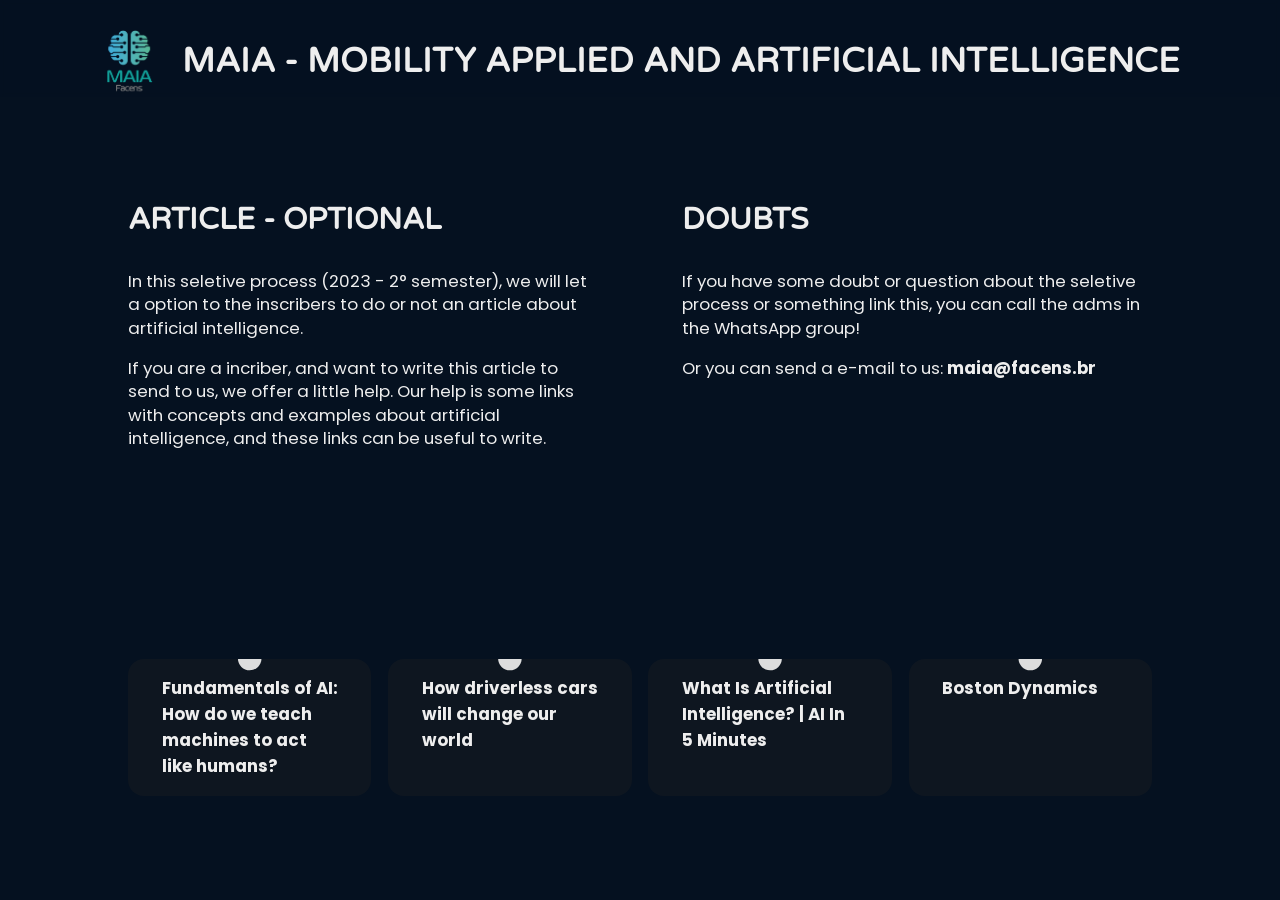
==== index.html @ 7ced96fa "." ====
<!DOCTYPE html>
<html lang="en">
<head>
    <meta charset="UTF-8">
    <meta http-equiv="X-UA-Compatible" content="IE=edge">
    <meta name="viewport" content="width=device-width, initial-scale=1.0">
    <link rel="icon" type="image/x-icon" href="favicon.ico">
    <link rel="stylesheet" href="css/style.css">
    <title>LINCE - MAIA</title>
</head>
<body>
    <main class="main-container">
        <header>
            <img class="header-img" src="equipe-maia.png" alt="LOGO MAIA"/>
            <h1>MAIA - MOBILITY APPLIED AND ARTIFICIAL INTELLIGENCE</h1>
        </header>
        <article>
            <section>
                <div class="col-1">
                    <h1>ARTICLE - OPTIONAL</h1>
                    <p data-show>
                        <span>
                            In this seletive process (2023 - 2° semester), we will let a option to the inscribers to do or not an article about artificial intelligence.
                        </span>
                    </p>
                    <p data-show>
                        <span>
                            If you are a incriber, and want to write this article to send to us, we offer a little help. Our help is some links with concepts and examples about artificial intelligence, and these links can be useful to write.
                        </span>
                    </p>
                </div>
                <div class="col-2">
                    <h1>DOUBTS</h1>
                    <p data-show>
                        <span>
                            If you have some doubt or question about the seletive process or something link this, you can call the adms in the WhatsApp group!
                        </span>
                    </p>
                    <p data-show>
                        <span>
                            Or you can send a e-mail to us: <b>maia@facens.br</b>
                        </span>
                    </p>
                </div>
            </section>
            <footer>
                <ul class="links">
                    <li>
                        <a href="https://firstlinesoftware.com/blog/fundamentals-of-ai-how-do-we-teach-machines-to-act-like-humans/" data-text="Fundamentals of AI: How do we teach machines to act like humans?"></a>
                    </li>
                    <li>
                        <a href="https://www.bbc.com/future/article/20211126-how-driverless-cars-will-change-our-world" data-text="How driverless cars will change our world"></a>
                    </li>
                    <li>
                        <a href="https://www.youtube.com/watch?v=ad79nYk2keg" data-text="What Is Artificial Intelligence? | AI In 5 Minutes"></a>
                    </li>
                    <li>
                        <a href="https://www.youtube.com/user/BostonDynamics" data-text="Boston Dynamics"></a>
                    </li>
                </ul>
            </footer>
        </article>
        <footer></footer>
    </main>
    <script src="script.js"/>
</body>
</html>
---- css/style.css ----
@import url("https://fonts.googleapis.com/css2?family=Poppins:wght@100;200;300;400;500;600;700;800;900&family=Varela+Round&display=swap");
* {
  margin: 0;
  padding: 0;
  box-sizing: border-box;
}

body {
  min-height: 100vh;
  display: flex;
  flex-direction: column;
  font-family: Poppins;
  background: #051120;
  color: #eee;
  font-size: clamp(0.8rem, 1.5vw, 1.05rem);
  overflow-x: hidden;
}
body main {
  display: flex;
  flex-direction: column;
  align-items: center;
  height: 100vh;
}
body main header {
  position: sticky;
  top: 0;
  width: 100%;
  display: flex;
  flex-direction: row;
  align-items: center;
  justify-content: center;
  padding: 0.5em 6vw;
  padding-top: 4vh;
  font-family: "Varela Round";
  -webkit-user-select: none;
     -moz-user-select: none;
          user-select: none;
  border-bottom: 2px solid transparent;
  gap: 1.5em;
  z-index: 100;
  -webkit-backdrop-filter: blur(2px);
          backdrop-filter: blur(2px);
  background: rgba(5, 17, 32, 0.7529411765);
  transition-duration: 0.25s;
}
body main header .header-img {
  max-height: 3em;
  scale: 2;
}
body main article {
  display: flex;
  flex-direction: column;
  flex-grow: 1;
  justify-content: space-around;
  -moz-column-gap: 5vh;
       column-gap: 5vh;
}
body main article section, body main article footer {
  margin: 0 10vw;
}
body main article section {
  display: grid;
  grid-template-columns: repeat(auto-fit, minmax(20em, 1fr));
  gap: 5em;
}
body main article section div {
  display: flex;
  flex-direction: column;
  gap: 1em;
}
body main article section div h1 {
  font-family: "Varela Round";
  font-size: 1.8em;
  margin-bottom: 0.5em;
}
body main article footer {
  position: relative;
  display: flex;
  align-items: center;
  justify-content: center;
}
body main article footer .links {
  width: 100%;
  display: grid;
  gap: 1em;
}
body main article footer .links li {
  list-style: none;
  display: flex;
  align-items: center;
}
body main article footer .links li a {
  position: relative;
  height: 100%;
  width: 100%;
  background: rgba(34, 34, 34, 0.3333333333);
  padding: 1em 2em;
  text-decoration: none;
  color: #eee;
  border-radius: 1rem;
  font-weight: 700;
}
body main article footer .links li a::before, body main article footer .links li a::after {
  content: attr(data-text);
}
body main article footer .links li a::after {
  position: absolute;
  padding: 1em 2em;
  top: 0;
  left: 0;
  inset: 0;
  background: #ddd;
  color: #112;
  border-radius: 1rem;
  pointer-events: none;
  -webkit-clip-path: circle(0.7em at 50% 0%);
          clip-path: circle(0.7em at 50% 0%);
  transition: 0.5s;
}
body main article footer .links li a:hover::after {
  -webkit-clip-path: circle(100% at 50% 50%);
          clip-path: circle(100% at 50% 50%);
}
body [data-show] {
  position: relative;
  line-height: 1.4em;
}
body [data-show]:has(.text-appear) > *:not(.text-appear) {
  pointer-events: none;
  opacity: 0;
}
body .text-appear {
  top: 0;
  left: 0;
  position: absolute;
}
body .text-appear::after {
  content: "";
  position: absolute;
  height: 1.4em;
  width: 0.4em;
  translate: 0.15em;
  background: currentColor;
  display: none;
}
body .text-appear.typing::after {
  display: inline;
  animation: animateType 0.4s steps(2) infinite alternate;
}

@keyframes animateType {
  0% {
    opacity: 0;
  }
  50%, 100% {
    opacity: 1;
  }
}
@media screen and (min-width: 64rem) {
  .links {
    grid-template-columns: repeat(4, 1fr);
  }
}
@media screen and (min-width: 40rem) and (max-width: calc(64rem - 1px)) {
  .links {
    grid-template-columns: repeat(2, 1fr);
  }
}
@media screen and (max-width: calc(40rem - 1px)) {
  .links {
    grid-template-columns: 1fr;
  }
}/*# sourceMappingURL=style.css.map */
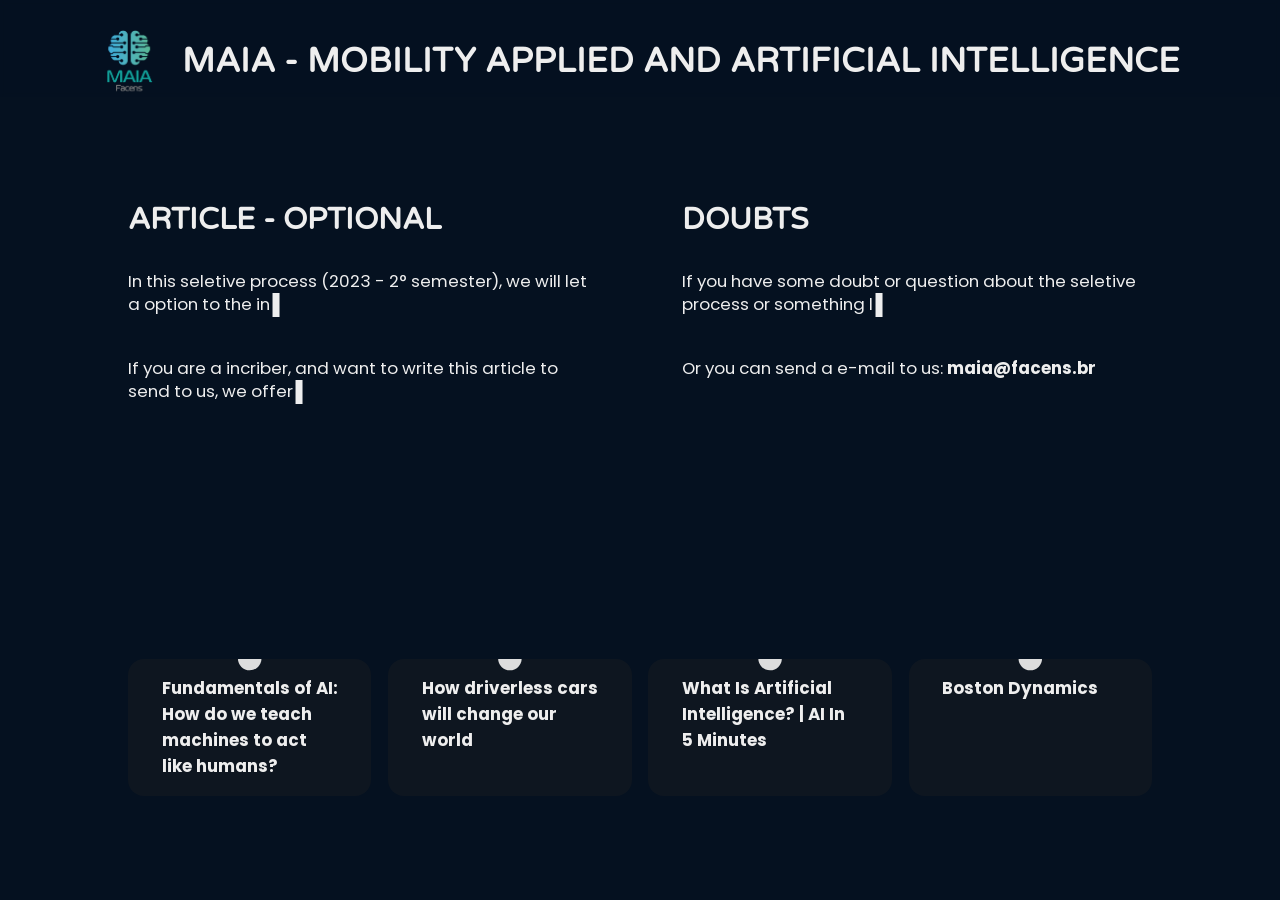
==== commit 96f5fc05: "." ====
--- a/index.html
+++ b/index.html
@@ -62,6 +62,6 @@
         </article>
         <footer></footer>
     </main>
-    <script src="script.js"/>
+    <script src="script.js"></script>
 </body>
 </html>
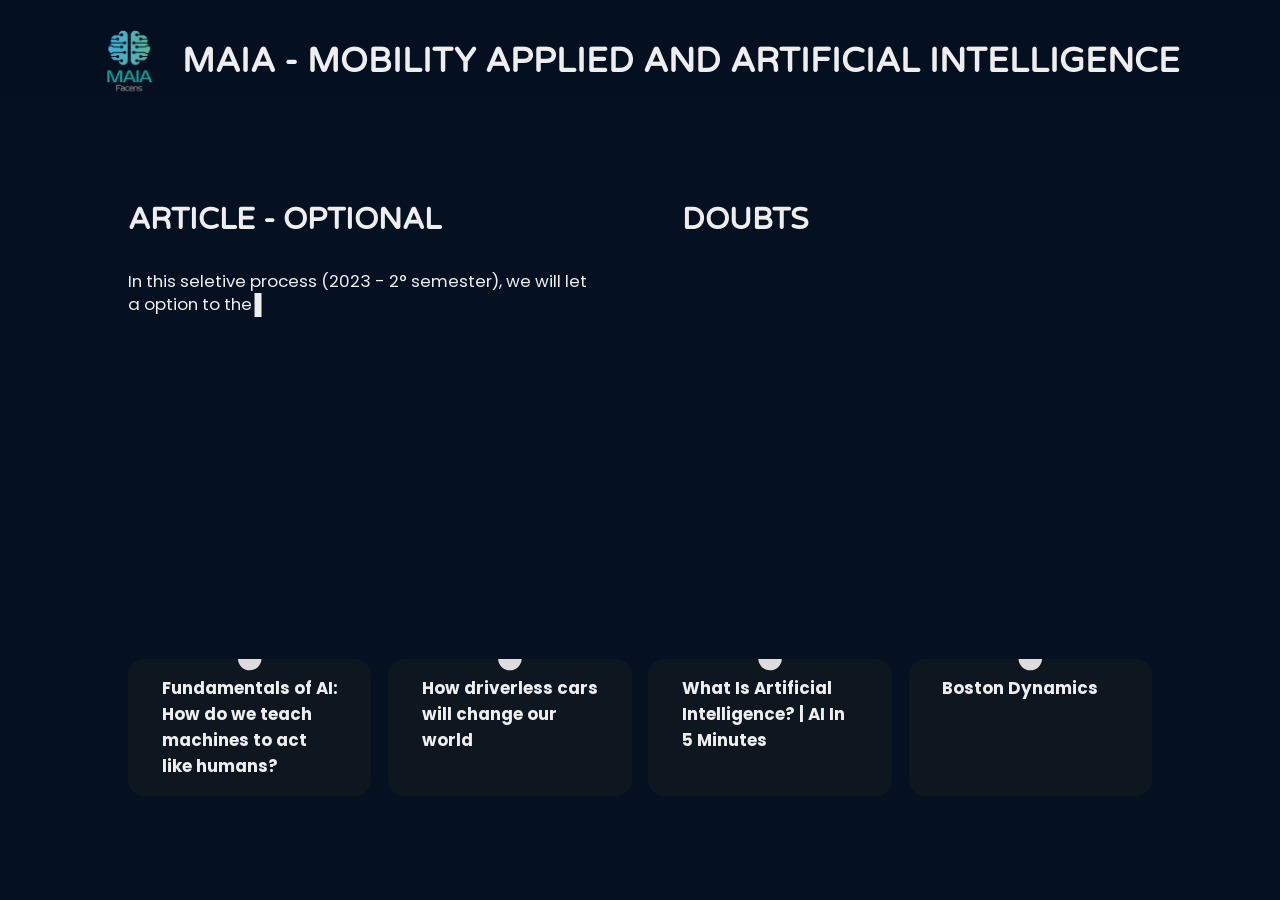
==== commit b167451e: "." ====
--- a/index.html
+++ b/index.html
@@ -61,6 +61,7 @@
             </footer>
         </article>
         <footer></footer>
+        <span class="background-container"></span>
     </main>
     <script src="script.js"></script>
 </body>
--- a/css/style.css
+++ b/css/style.css
@@ -15,13 +15,13 @@
   font-size: clamp(0.8rem, 1.5vw, 1.05rem);
   overflow-x: hidden;
 }
-body main {
+body .main-container {
   display: flex;
   flex-direction: column;
   align-items: center;
   height: 100vh;
 }
-body main header {
+body .main-container header {
   position: sticky;
   top: 0;
   width: 100%;
@@ -40,14 +40,14 @@
   z-index: 100;
   -webkit-backdrop-filter: blur(2px);
           backdrop-filter: blur(2px);
-  background: rgba(5, 17, 32, 0.7529411765);
+  background: rgba(5, 17, 32, 0.6274509804);
   transition-duration: 0.25s;
 }
-body main header .header-img {
+body .main-container header .header-img {
   max-height: 3em;
   scale: 2;
 }
-body main article {
+body .main-container article {
   display: flex;
   flex-direction: column;
   flex-grow: 1;
@@ -55,41 +55,41 @@
   -moz-column-gap: 5vh;
        column-gap: 5vh;
 }
-body main article section, body main article footer {
+body .main-container article section, body .main-container article footer {
   margin: 0 10vw;
 }
-body main article section {
+body .main-container article section {
   display: grid;
   grid-template-columns: repeat(auto-fit, minmax(20em, 1fr));
   gap: 5em;
 }
-body main article section div {
+body .main-container article section div {
   display: flex;
   flex-direction: column;
   gap: 1em;
 }
-body main article section div h1 {
+body .main-container article section div h1 {
   font-family: "Varela Round";
   font-size: 1.8em;
   margin-bottom: 0.5em;
 }
-body main article footer {
+body .main-container article footer {
   position: relative;
   display: flex;
   align-items: center;
   justify-content: center;
 }
-body main article footer .links {
+body .main-container article footer .links {
   width: 100%;
   display: grid;
   gap: 1em;
 }
-body main article footer .links li {
+body .main-container article footer .links li {
   list-style: none;
   display: flex;
   align-items: center;
 }
-body main article footer .links li a {
+body .main-container article footer .links li a {
   position: relative;
   height: 100%;
   width: 100%;
@@ -100,10 +100,10 @@
   border-radius: 1rem;
   font-weight: 700;
 }
-body main article footer .links li a::before, body main article footer .links li a::after {
+body .main-container article footer .links li a::before, body .main-container article footer .links li a::after {
   content: attr(data-text);
 }
-body main article footer .links li a::after {
+body .main-container article footer .links li a::after {
   position: absolute;
   padding: 1em 2em;
   top: 0;
@@ -117,9 +117,50 @@
           clip-path: circle(0.7em at 50% 0%);
   transition: 0.5s;
 }
-body main article footer .links li a:hover::after {
+body .main-container article footer .links li a:hover::after {
   -webkit-clip-path: circle(100% at 50% 50%);
           clip-path: circle(100% at 50% 50%);
+}
+body .main-container .background-container {
+  position: absolute;
+  top: 0;
+  left: 0;
+  height: 100%;
+  width: 100%;
+  pointer-events: none;
+  opacity: 0.4;
+  overflow: hidden;
+}
+body .main-container .background-container span {
+  position: absolute;
+  height: 0.5em;
+  width: 0.5em;
+  top: 100%;
+  left: var(--x);
+  display: flex;
+  justify-content: center;
+  animation: animateNeuron var(--duration) linear forwards;
+}
+body .main-container .background-container span::before {
+  content: "";
+  position: absolute;
+  width: 50%;
+  left: 50%;
+  z-index: 0;
+  translate: -50%;
+  height: var(--size);
+  background: linear-gradient(#0ac, #0a8 80%, transparent);
+}
+body .main-container .background-container span::after {
+  content: "";
+  position: absolute;
+  height: 0.5em;
+  width: 0.5em;
+  top: 0;
+  left: 0;
+  scale: 1.2;
+  border-radius: 50%;
+  background: white;
 }
 body [data-show] {
   position: relative;
@@ -148,6 +189,11 @@
   animation: animateType 0.4s steps(2) infinite alternate;
 }
 
+@keyframes animateNeuron {
+  to {
+    top: calc(var(--size) * -1);
+  }
+}
 @keyframes animateType {
   0% {
     opacity: 0;
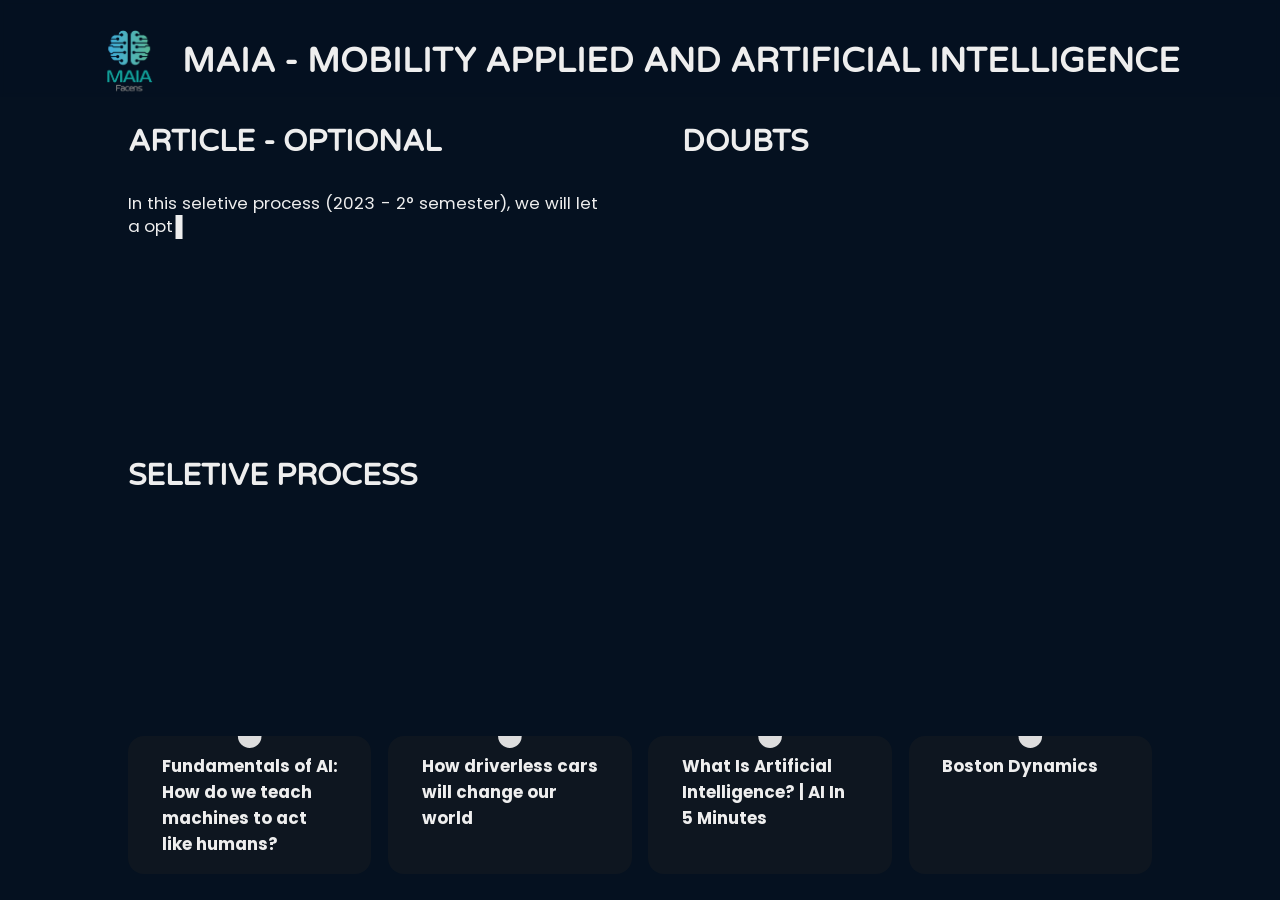
==== commit 0a479d36: "." ====
--- a/index.html
+++ b/index.html
@@ -16,7 +16,7 @@
         </header>
         <article>
             <section>
-                <div class="col-1">
+                <div>
                     <h1>ARTICLE - OPTIONAL</h1>
                     <p data-show>
                         <span>
@@ -29,7 +29,7 @@
                         </span>
                     </p>
                 </div>
-                <div class="col-2">
+                <div>
                     <h1>DOUBTS</h1>
                     <p data-show>
                         <span>
@@ -39,6 +39,19 @@
                     <p data-show>
                         <span>
                             Or you can send a e-mail to us: <b>maia@facens.br</b>
+                        </span>
+                    </p>
+                </div>
+                <div>
+                    <h1>SELETIVE PROCESS</h1>
+                    <p data-show>
+                        <span>
+                            The team is looking for people who are willing to learn, committed to the team and the projects, and who are enthusiastic about developing skills in different types of technologies and engineering areas.
+                        </span>
+                    </p>
+                    <p data-show>
+                        <span>
+                            See the WhatsApp group description for more information.
                         </span>
                     </p>
                 </div>
--- a/css/style.css
+++ b/css/style.css
@@ -73,6 +73,9 @@
   font-size: 1.8em;
   margin-bottom: 0.5em;
 }
+body .main-container article section div p {
+  text-align: justify;
+}
 body .main-container article footer {
   position: relative;
   display: flex;
@@ -135,7 +138,7 @@
   position: absolute;
   height: 0.5em;
   width: 0.5em;
-  top: 100%;
+  top: -1em;
   left: var(--x);
   display: flex;
   justify-content: center;
@@ -147,9 +150,9 @@
   width: 50%;
   left: 50%;
   z-index: 0;
-  translate: -50%;
+  translate: -50% -100%;
   height: var(--size);
-  background: linear-gradient(#0ac, #0a8 80%, transparent);
+  background: linear-gradient(transparent, #0a8 20%, #0ac);
 }
 body .main-container .background-container span::after {
   content: "";
@@ -191,7 +194,7 @@
 
 @keyframes animateNeuron {
   to {
-    top: calc(var(--size) * -1);
+    top: calc(var(--size) + 100%);
   }
 }
 @keyframes animateType {
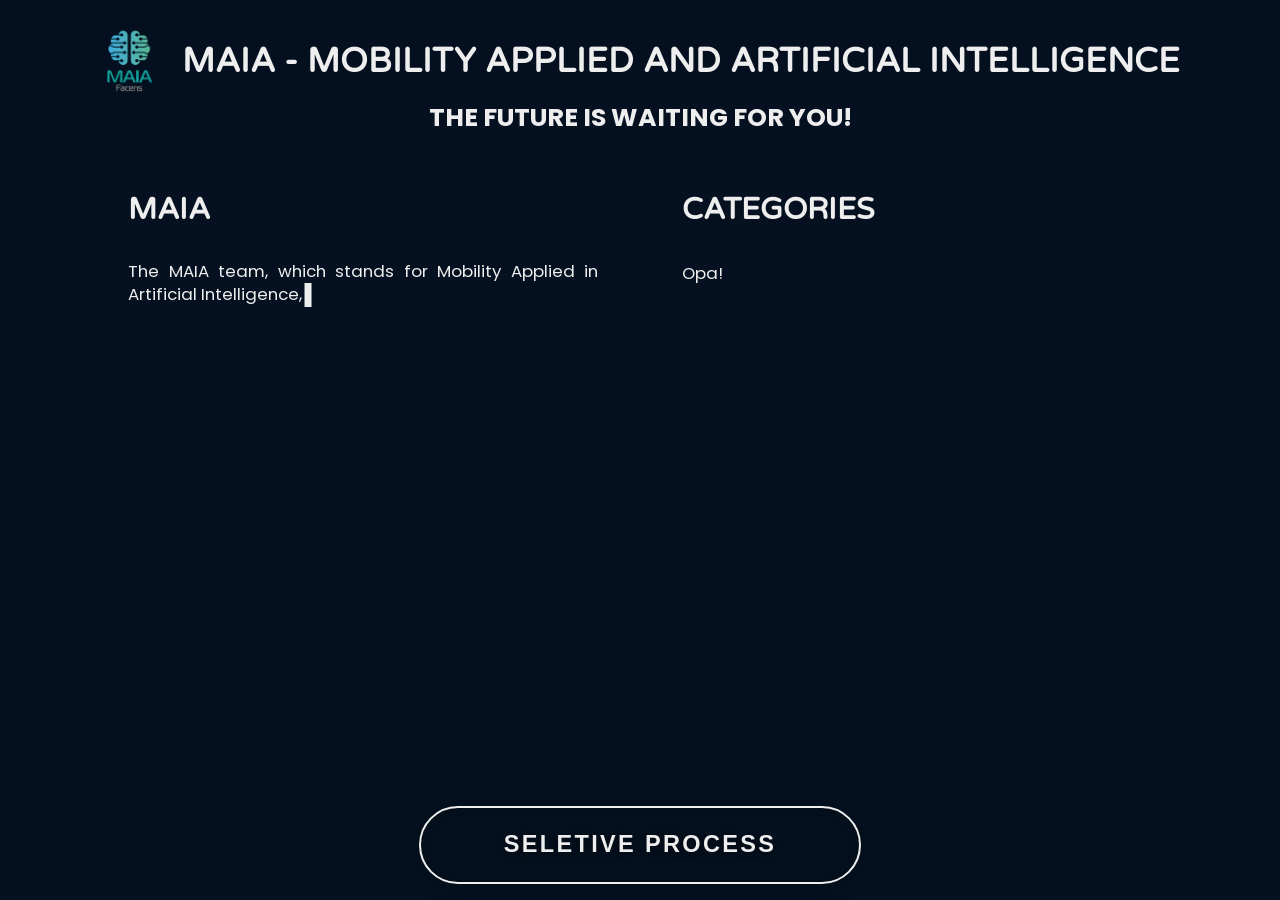
==== commit fd289120: "." ====
--- a/index.html
+++ b/index.html
@@ -15,66 +15,33 @@
             <h1>MAIA - MOBILITY APPLIED AND ARTIFICIAL INTELLIGENCE</h1>
         </header>
         <article>
+            <h1>THE FUTURE IS WAITING FOR YOU!</h1>
             <section>
                 <div>
-                    <h1>ARTICLE - OPTIONAL</h1>
+                    <h1>MAIA</h1>
                     <p data-show>
                         <span>
-                            In this seletive process (2023 - 2° semester), we will let a option to the inscribers to do or not an article about artificial intelligence.
+                            The MAIA team, which stands for Mobility Applied in Artificial Intelligence, has as its primary mission to provide a valuable opportunity for students who want to improve their skills and knowledge in artificial intelligence and apply them to practical projects.
                         </span>
                     </p>
                     <p data-show>
                         <span>
-                            If you are a incriber, and want to write this article to send to us, we offer a little help. Our help is some links with concepts and examples about artificial intelligence, and these links can be useful to write.
+                            Our team is dedicated to creating a learning and collaborative environment where students interested in robotics and AI can not only expand their theoretical knowledge, but also put it into practice by carrying out concrete projects. We believe that practical application plays a key role in developing solid AI and engineering skills.
+                        </span>
+                    </p>
+                    <p data-show>
+                        <span>
+                            We offer challenges where participants can get involved in projects that address real-world challenges, allowing them to apply AI algorithms, data analysis and machine learning techniques to everyday situations. This not only enriches the learning experience, but also prepares our members to face the challenges of industry and AI research with confidence.
                         </span>
                     </p>
                 </div>
                 <div>
-                    <h1>DOUBTS</h1>
-                    <p data-show>
-                        <span>
-                            If you have some doubt or question about the seletive process or something link this, you can call the adms in the WhatsApp group!
-                        </span>
-                    </p>
-                    <p data-show>
-                        <span>
-                            Or you can send a e-mail to us: <b>maia@facens.br</b>
-                        </span>
-                    </p>
-                </div>
-                <div>
-                    <h1>SELETIVE PROCESS</h1>
-                    <p data-show>
-                        <span>
-                            The team is looking for people who are willing to learn, committed to the team and the projects, and who are enthusiastic about developing skills in different types of technologies and engineering areas.
-                        </span>
-                    </p>
-                    <p data-show>
-                        <span>
-                            See the WhatsApp group description for more information.
-                        </span>
-                    </p>
+                    <h1>CATEGORIES</h1>
+                    <p>Opa!</p>
                 </div>
             </section>
-            <footer>
-                <ul class="links">
-                    <li>
-                        <a href="https://firstlinesoftware.com/blog/fundamentals-of-ai-how-do-we-teach-machines-to-act-like-humans/" data-text="Fundamentals of AI: How do we teach machines to act like humans?"></a>
-                    </li>
-                    <li>
-                        <a href="https://www.bbc.com/future/article/20211126-how-driverless-cars-will-change-our-world" data-text="How driverless cars will change our world"></a>
-                    </li>
-                    <li>
-                        <a href="https://www.youtube.com/watch?v=ad79nYk2keg" data-text="What Is Artificial Intelligence? | AI In 5 Minutes"></a>
-                    </li>
-                    <li>
-                        <a href="https://www.youtube.com/user/BostonDynamics" data-text="Boston Dynamics"></a>
-                    </li>
-                </ul>
-            </footer>
+            <button><a href="/article.html">Seletive Process</a></button>
         </article>
-        <footer></footer>
-        <span class="background-container"></span>
     </main>
     <script src="script.js"></script>
 </body>
--- a/css/style.css
+++ b/css/style.css
@@ -35,7 +35,6 @@
   -webkit-user-select: none;
      -moz-user-select: none;
           user-select: none;
-  border-bottom: 2px solid transparent;
   gap: 1.5em;
   z-index: 100;
   -webkit-backdrop-filter: blur(2px);
@@ -50,12 +49,12 @@
 body .main-container article {
   display: flex;
   flex-direction: column;
+  align-items: center;
   flex-grow: 1;
   justify-content: space-around;
-  -moz-column-gap: 5vh;
-       column-gap: 5vh;
-}
-body .main-container article section, body .main-container article footer {
+  gap: 5vh;
+}
+body .main-container article section, body .main-container article footer, body .main-container article button {
   margin: 0 10vw;
 }
 body .main-container article section {
@@ -124,6 +123,48 @@
   -webkit-clip-path: circle(100% at 50% 50%);
           clip-path: circle(100% at 50% 50%);
 }
+body .main-container article button {
+  position: sticky;
+  bottom: 0;
+  font-size: 1.4em;
+  padding: 0.5em 2vw;
+  max-width: 21em;
+  width: 100%;
+  border: none;
+  background: transparent;
+}
+body .main-container article button a {
+  position: relative;
+  display: flex;
+  text-decoration: none;
+  align-items: center;
+  justify-content: center;
+  -webkit-backdrop-filter: blur(2px);
+          backdrop-filter: blur(2px);
+  background: rgba(5, 17, 32, 0.6274509804);
+  background: none;
+  border: 2px solid #eee;
+  padding: 1em 2vw;
+  max-width: 21em;
+  width: 100%;
+  border-radius: 10em;
+  filter: drop-shadow(0 0.1em 0.5rem black);
+  outline: none;
+  color: #eee;
+  text-transform: uppercase;
+  letter-spacing: 0.1em;
+  transition: 0.35s;
+  text-align: center;
+  font-weight: 700;
+  cursor: pointer;
+}
+body .main-container article button a:hover {
+  letter-spacing: 0.25em;
+  filter: drop-shadow(0 0 0.5rem #eee);
+  background: #eee;
+  border-color: #eee;
+  color: black;
+}
 body .main-container .background-container {
   position: absolute;
   top: 0;
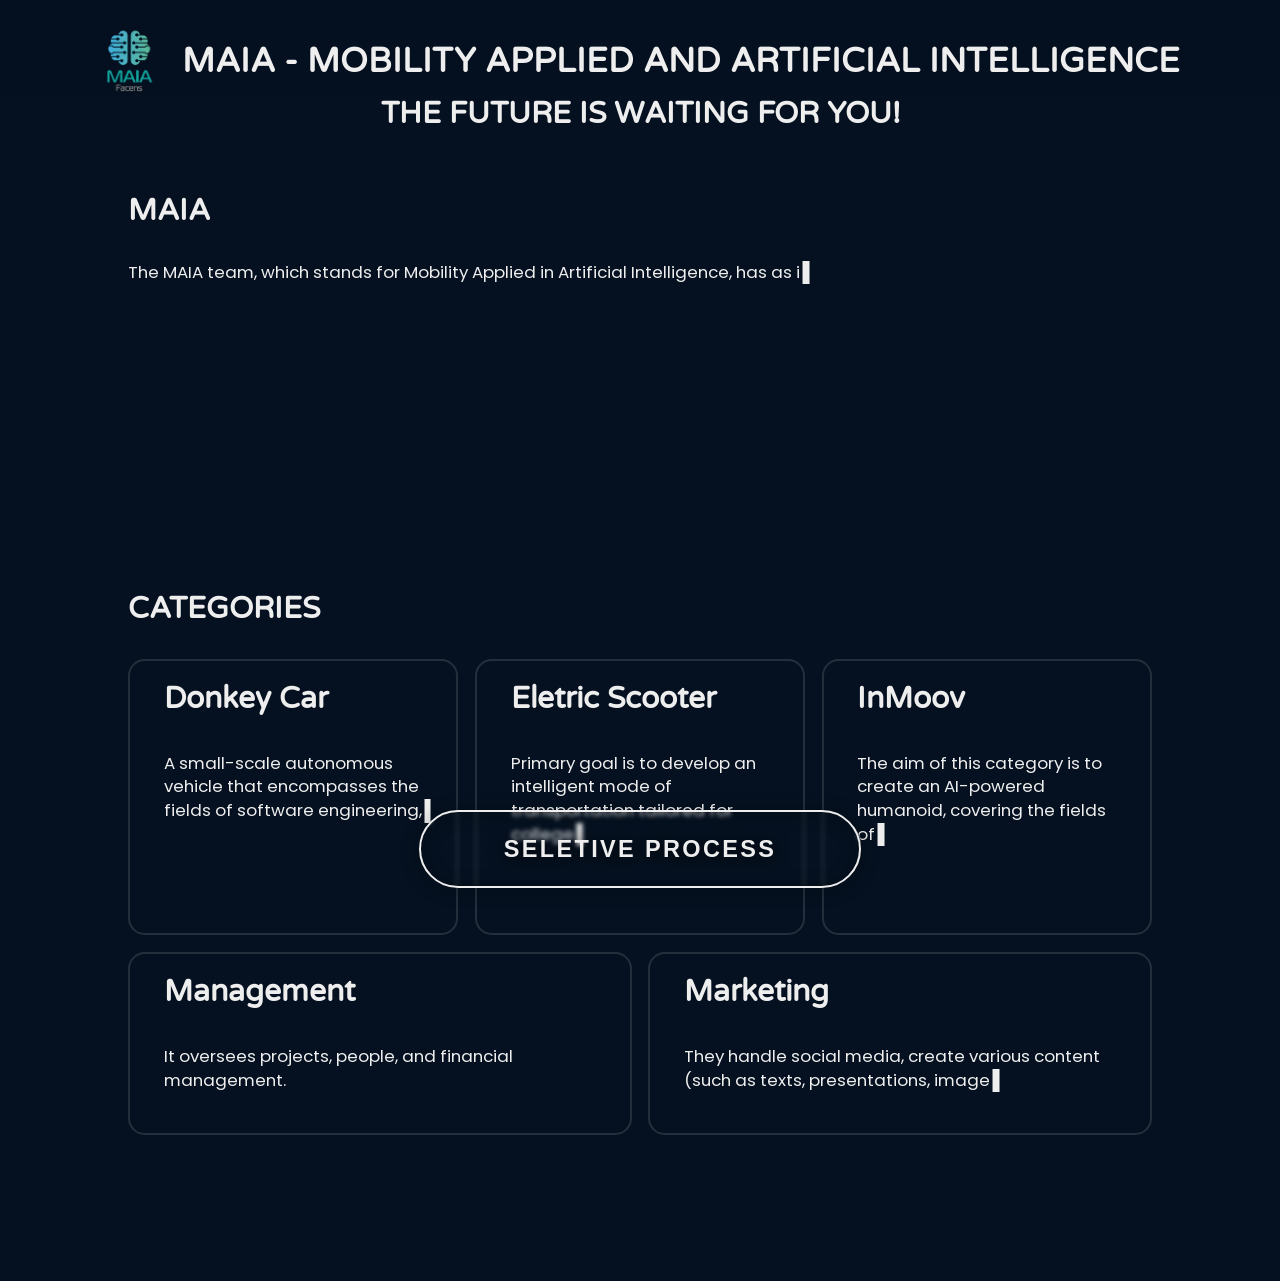
==== commit 87b55f19: "." ====
--- a/index.html
+++ b/index.html
@@ -16,7 +16,7 @@
         </header>
         <article>
             <h1>THE FUTURE IS WAITING FOR YOU!</h1>
-            <section>
+            <section class="column">
                 <div>
                     <h1>MAIA</h1>
                     <p data-show>
@@ -37,11 +37,53 @@
                 </div>
                 <div>
                     <h1>CATEGORIES</h1>
-                    <p>Opa!</p>
+                    <div class="list-categories">
+                        <div>
+                            <h1 data-show data-together>
+                                <span>Donkey Car</span>
+                            </h1>
+                            <p data-show data-together>
+                                <span>A small-scale autonomous vehicle that encompasses the fields of software engineering, electronics, and mechanics.</span>
+                            </p>
+                        </div>
+                        <div>
+                            <h1 data-show data-together>
+                                <span>Eletric Scooter</span>
+                            </h1>
+                            <p data-show data-together>
+                                <span>Primary goal is to develop an intelligent mode of transportation tailored for college students, encompassing the fields of safety, software engineering, electronics, and mechanics.</span>
+                            </p>
+                        </div>
+                        <div>
+                            <h1 data-show data-together>
+                                <span>InMoov</span>
+                            </h1>
+                            <p data-show data-together>
+                                <span>The aim of this category is to create an AI-powered humanoid, covering the fields of software engineering, electronics, and biomechanics.</span>
+                            </p>
+                        </div>
+                        <div>
+                            <h1 data-show data-together>
+                                <span>Management</span>
+                            </h1>
+                            <p data-show data-together>
+                                <span>It oversees projects, people, and financial management.</span>
+                            </p>
+                        </div>
+                        <div>
+                            <h1 data-show data-together>
+                                <span>Marketing</span>
+                            </h1>
+                            <p data-show data-together>
+                                <span>They handle social media, create various content (such as texts, presentations, image and video editing, etc.)</span>
+                            </p>
+                        </div>
+                    </div>
                 </div>
             </section>
             <button><a href="/article.html">Seletive Process</a></button>
         </article>
+        <span class="background-container"></span>
     </main>
     <script src="script.js"></script>
 </body>
--- a/css/style.css
+++ b/css/style.css
@@ -54,25 +54,32 @@
   justify-content: space-around;
   gap: 5vh;
 }
-body .main-container article section, body .main-container article footer, body .main-container article button {
-  margin: 0 10vw;
-}
-body .main-container article section {
-  display: grid;
-  grid-template-columns: repeat(auto-fit, minmax(20em, 1fr));
-  gap: 5em;
-}
-body .main-container article section div {
-  display: flex;
-  flex-direction: column;
-  gap: 1em;
-}
-body .main-container article section div h1 {
+body .main-container article h1 {
   font-family: "Varela Round";
   font-size: 1.8em;
   margin-bottom: 0.5em;
 }
-body .main-container article section div p {
+body .main-container article section, body .main-container article footer, body .main-container article button {
+  margin: 0 10vw;
+}
+body .main-container article section {
+  gap: 5em;
+}
+body .main-container article section:not([class]) {
+  display: grid;
+  grid-template-columns: repeat(auto-fit, minmax(20em, 1fr));
+}
+body .main-container article section.column {
+  display: flex;
+  flex-direction: column;
+  gap: 5em;
+}
+body .main-container article section div:not([class]) {
+  display: flex;
+  flex-direction: column;
+  gap: 1em;
+}
+body .main-container article section div:not([class]) p {
   text-align: justify;
 }
 body .main-container article footer {
@@ -166,7 +173,8 @@
   color: black;
 }
 body .main-container .background-container {
-  position: absolute;
+  position: fixed;
+  z-index: 10;
   top: 0;
   left: 0;
   height: 100%;
@@ -232,6 +240,26 @@
   display: inline;
   animation: animateType 0.4s steps(2) infinite alternate;
 }
+body .list-categories {
+  display: flex;
+  flex-direction: row;
+  justify-content: center;
+  flex-wrap: wrap;
+  width: 100%;
+  gap: 1em;
+}
+body .list-categories > * {
+  border: 2px solid rgba(238, 238, 238, 0.1333333333);
+  padding: 1em 2em;
+  width: 18em;
+  max-width: 40em;
+  border-radius: 1em;
+  flex-shrink: 0;
+  flex-grow: 1;
+}
+body .list-categories > * p {
+  text-align: start !important;
+}
 
 @keyframes animateNeuron {
   to {
